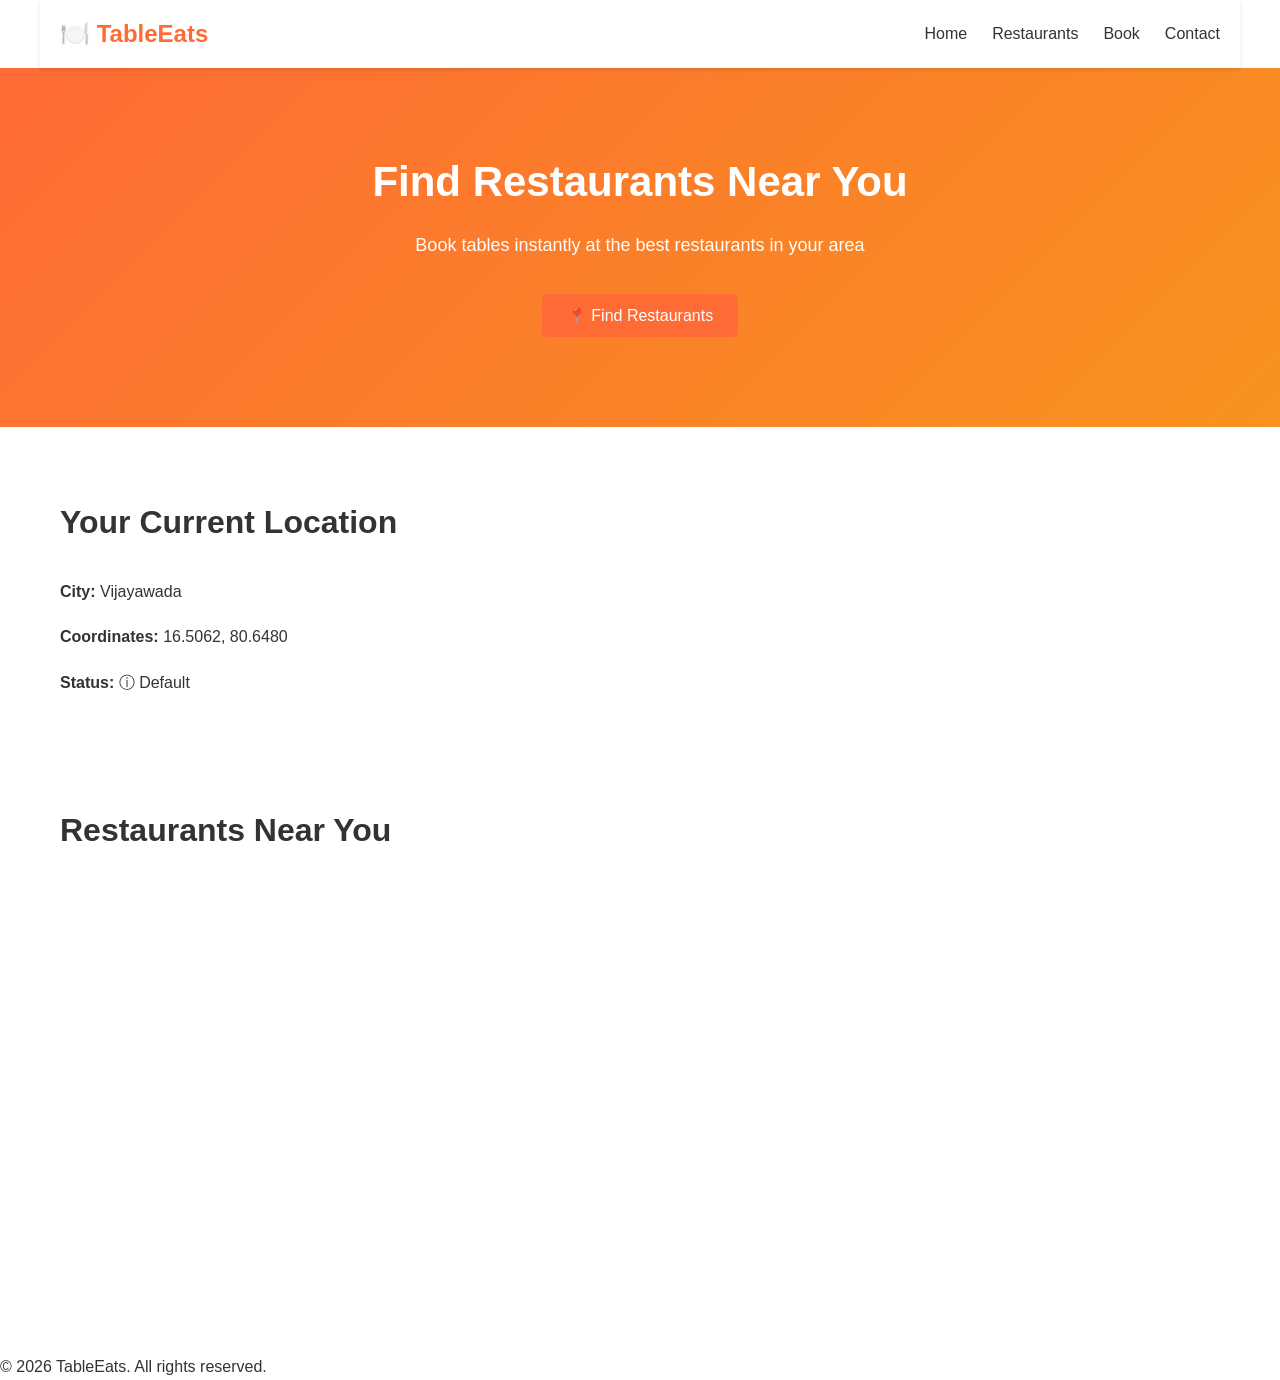
==== index.html @ 89d9191c "Initial commit: TableEats restaurant reservation website" ====
<!DOCTYPE html>
<html lang="en">
<head>
    <meta charset="UTF-8">
    <meta name="viewport" content="width=device-width, initial-scale=1.0">
    <title>TableEats - Restaurant Reservation</title>
    <link rel="stylesheet" href="style.css">
</head>
<body>
    <!-- Navigation Bar -->
    <nav class="navbar">
        <div class="logo">🍽️ TableEats</div>
        <ul class="nav-menu">
            <li><a href="index.html">Home</a></li>
            <li><a href="restaurants.html">Restaurants</a></li>
            <li><a href="reservation.html">Book</a></li>
            <li><a href="contact.html">Contact</a></li>
        </ul>
        <div class="hamburger">
            <span></span>
            <span></span>
            <span></span>
        </div>
    </nav>

    <!-- Hero Section -->
    <section class="hero">
        <h1>Find Restaurants Near You</h1>
        <p>Book tables instantly at the best restaurants in your area</p>
        <button class="btn" id="findRestaurantsBtn">📍 Find Restaurants</button>
    </section>

    <!-- Location Display Section -->
    <section class="location">
        <h2>Your Current Location</h2>
        <div id="locationLoader" style="display:none">
            <p>Detecting your location...</p>
        </div>
        <div id="locationInfo" style="display:none">
            <p><strong>City:</strong> <span id="locationCity">-</span></p>
            <p><strong>Coordinates:</strong> <span id="locationLat">-</span>, <span id="locationLng">-</span></p>
            <p><strong>Status:</strong> <span id="locationDetectionStatus">-</span></p>
        </div>
    </section>

    <!-- Map Section -->
    <section class="map">
        <h2>Restaurants Near You</h2>
        <iframe 
            id="restaurantMap" 
            width="100%" 
            height="400" 
            style="border:0" 
            loading="lazy"
            allowfullscreen="">
        </iframe>
    </section>

    <!-- Footer -->
    <footer>
        <p>&copy; 2026 TableEats. All rights reserved.</p>
    </footer>

    <!-- Scroll to Top Button -->
    <button class="scroll-top" id="scrollToTopBtn">↑ Top</button>

    <script src="script.js"></script>
</body>
</html>
---- style.css ----
:root {
    --primary: #ff6b35;
    --white: #ffffff;
    --light: #f5f5f5;
    --dark: #333;
    --gray: #666;
    --border: #e0e0e0;
}

* {
    margin: 0;
    padding: 0;
    box-sizing: border-box;
}

html {
    scroll-behavior: smooth;
}

body {
    font-family: 'Segoe UI', sans-serif;
    line-height: 1.6;
    color: var(--dark);
    background: var(--white);
}

.navbar {
    background: var(--white);
    box-shadow: 0 2px 4px rgba(0,0,0,0.1);
    position: sticky;
    top: 0;
    z-index: 100;
}

.navbar .logo {
    font-size: 24px;
    font-weight: bold;
    color: var(--primary);
}

.navbar {
    display: flex;
    justify-content: space-between;
    align-items: center;
    padding: 15px 20px;
    max-width: 1200px;
    margin: 0 auto;
    width: 100%;
}

.nav-menu {
    display: flex;
    list-style: none;
    gap: 25px;
}

.nav-menu a {
    color: var(--dark);
    text-decoration: none;
    font-weight: 500;
}

.nav-menu a:hover {
    color: var(--primary);
}

.hamburger {
    display: none;
    flex-direction: column;
    gap: 5px;
    cursor: pointer;
}

.hamburger span {
    width: 25px;
    height: 3px;
    background: var(--dark);
}

.hero {
    background: linear-gradient(135deg, #ff6b35 0%, #f7931e 100%);
    color: var(--white);
    padding: 80px 20px;
    text-align: center;
}

.hero h1 {
    font-size: 42px;
    margin-bottom: 15px;
}

.hero p {
    font-size: 18px;
    margin-bottom: 25px;
}

.btn {
    background: var(--primary);
    color: var(--white);
    border: none;
    padding: 12px 25px;
    border-radius: 5px;
    font-size: 16px;
    cursor: pointer;
    margin: 10px;
}

.btn:hover {
    opacity: 0.9;
}

.location, .map, .restaurants, .contact, .search, .booking-form, .contact-form {
    max-width: 1200px;
    margin: 40px auto;
    padding: 0 20px;
}

.location h2, .map h2, .restaurants section h1, .contact h1, .page-header h1 {
    margin-bottom: 20px;
    font-size: 32px;
}

.location, .map, .restaurants {
    padding: 30px 20px;
}

#locationLoader p, #locationInfo p {
    padding: 10px 0;
}

.search {
    display: flex;
    gap: 15px;
    margin: 20px 0;
}

.search input, .search select {
    padding: 10px;
    border: 1px solid var(--border);
    border-radius: 5px;
    font-size: 14px;
}

.search input {
    flex: 1;
}

.grid {
    display: grid;
    grid-template-columns: repeat(auto-fill, minmax(250px, 1fr));
    gap: 20px;
    margin: 20px 0;
}

.restaurant-card {
    background: var(--light);
    border-radius: 8px;
    overflow: hidden;
    box-shadow: 0 2px 4px rgba(0,0,0,0.1);
    cursor: pointer;
}

.restaurant-card:hover {
    transform: translateY(-5px);
}

.restaurant-card img {
    width: 100%;
    height: 150px;
    object-fit: cover;
}

.restaurant-card .info {
    padding: 15px;
}

.restaurant-card h3 {
    margin-bottom: 8px;
    color: var(--primary);
}

.restaurant-card p {
    font-size: 14px;
    color: var(--gray);
    margin: 5px 0;
}

.restaurant-card .btn {
    width: 100%;
    margin: 10px 0;
    padding: 10px;
}

.page-header {
    background: linear-gradient(135deg, #ff6b35 0%, #f7931e 100%);
    color: var(--white);
    padding: 40px 20px;
    text-align: center;
}

.page-header h1 {
    color: var(--white);
}

.booking-form, .contact-form {
    background: var(--light);
    padding: 30px;
    border-radius: 8px;
    max-width: 600px;
}

.booking-form form, .contact-form {
    display: flex;
    flex-direction: column;
    gap: 15px;
}

.booking-form input, .booking-form select, .booking-form textarea,
.contact-form input, .contact-form textarea {
    padding: 12px;
    border: 1px solid var(--border);
    border-radius: 5px;
    font-family: inherit;
}

.contact {
    display: flex;
    gap: 40px;
    alignment: center;
}

.contact-info {
    flex: 1;
}

.contact-info h3 {
    margin-bottom: 20px;
    color: var(--primary);
}

.contact-info p {
    margin: 15px 0;
}

.modal {
    display: none;
    position: fixed;
    top: 0;
    left: 0;
    width: 100%;
    height: 100%;
    background: rgba(0,0,0,0.5);
    align-items: center;
    justify-content: center;
    z-index: 1000;
}

.modal-box {
    background: var(--white);
    padding: 40px;
    border-radius: 8px;
    text-align: center;
    max-width: 500px;
}

.modal-box h2 {
    color: #27ae60;
    margin-bottom: 15px;
}

.footer {
    background: #1a1a1a;
    color: var(--white);
    text-align: center;
    padding: 30px;
    margin-top: 40px;
}

.scroll-top {
    position: fixed;
    bottom: 30px;
    right: 30px;
    background: var(--primary);
    color: var(--white);
    border: none;
    width: 40px;
    height: 40px;
    border-radius: 50%;
    cursor: pointer;
    display: none;
    z-index: 99;
}

.scroll-top:hover {
    opacity: 0.9;
}

.scroll-top.show {
    display: block;
}

.no-results {
    text-align: center;
    padding: 40px;
    color: var(--gray);
}

@media (max-width: 768px) {
    .navbar {
        flex-direction: column;
        gap: 15px;
    }

    .nav-menu {
        flex-direction: column;
        gap: 10px;
        width: 100%;
    }

    .hamburger {
        display: flex;
    }

    .nav-menu {
        display: none;
    }

    .nav-menu.active {
        display: flex;
    }

    .hero h1 {
        font-size: 28px;
    }

    .grid {
        grid-template-columns: 1fr;
    }

    .contact {
        flex-direction: column;
    }

    .page-header h1 {
        font-size: 24px;
    }
}
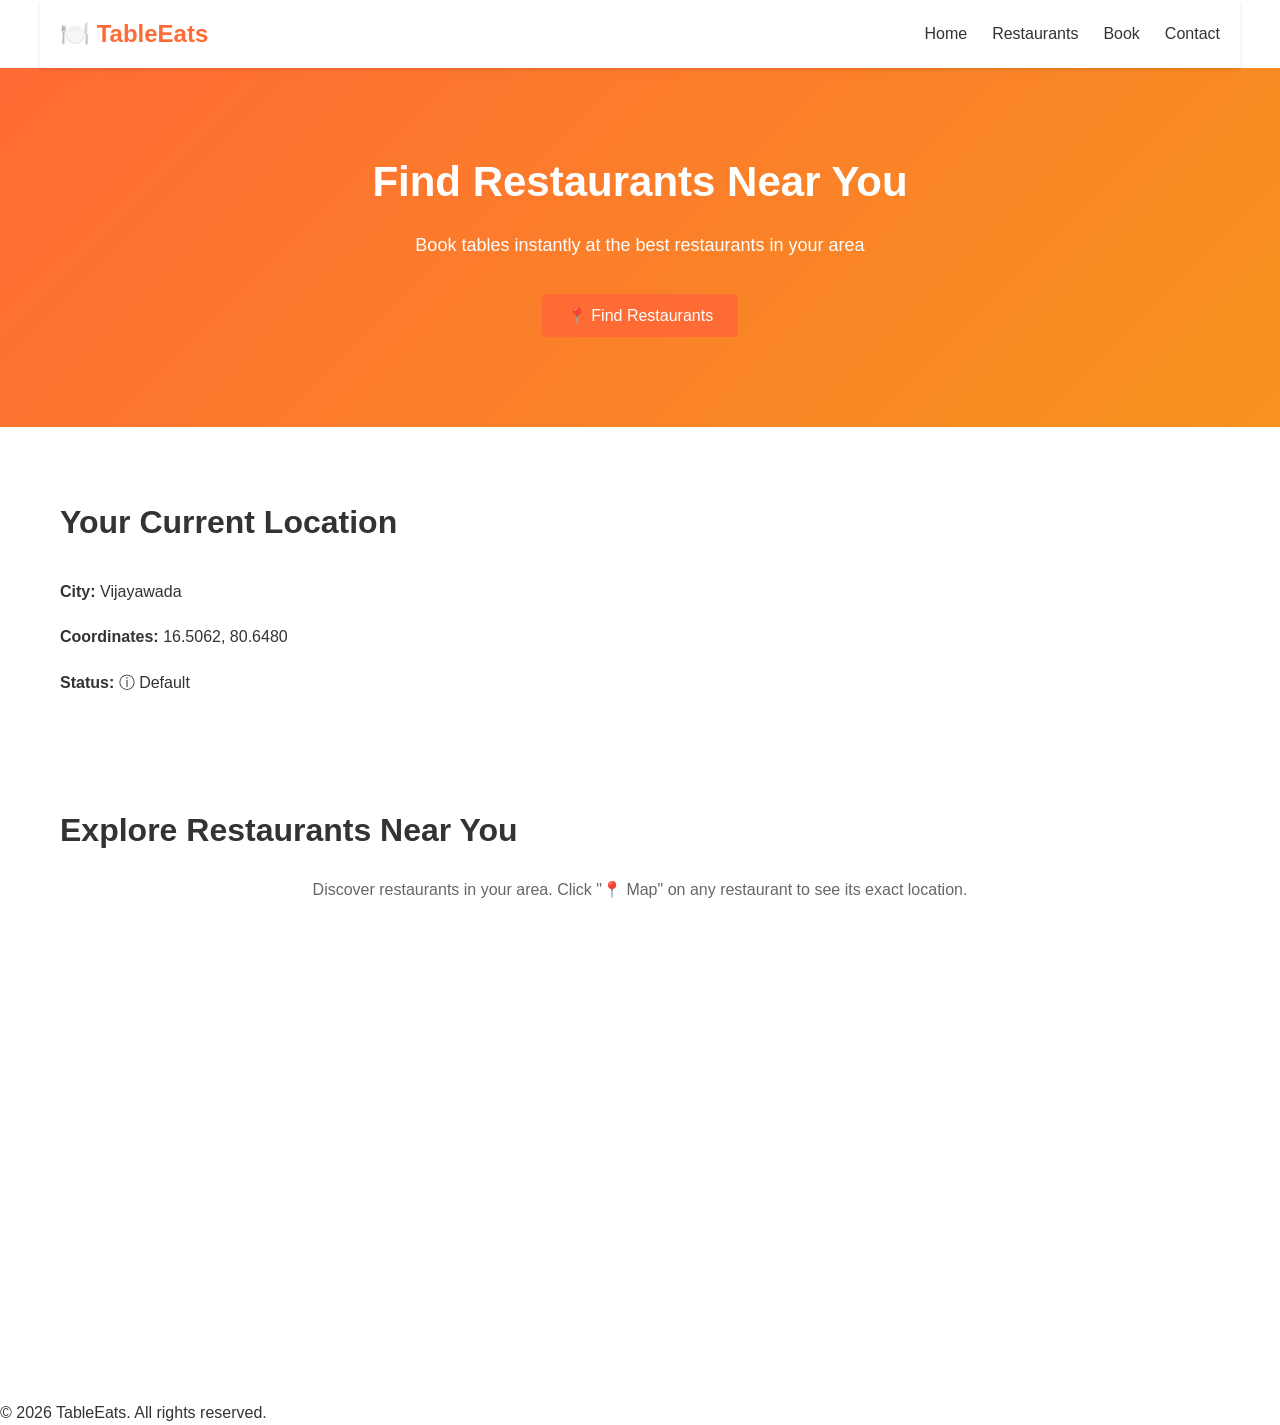
==== commit 51411b71: "Update index.html" ====
--- a/index.html
+++ b/index.html
@@ -7,7 +7,6 @@
     <link rel="stylesheet" href="style.css">
 </head>
 <body>
-    <!-- Navigation Bar -->
     <nav class="navbar">
         <div class="logo">🍽️ TableEats</div>
         <ul class="nav-menu">
@@ -22,15 +21,15 @@
             <span></span>
         </div>
     </nav>
-
-    <!-- Hero Section -->
     <section class="hero">
-        <h1>Find Restaurants Near You</h1>
-        <p>Book tables instantly at the best restaurants in your area</p>
-        <button class="btn" id="findRestaurantsBtn">📍 Find Restaurants</button>
+        <div class="hero-content">
+            <h1>Find Restaurants Near You</h1>
+            <p>Book tables instantly at the best restaurants in your area</p>
+            <button class="btn" id="findRestaurantsBtn">
+                📍 Find Restaurants
+            </button>
+        </div>
     </section>
-
-    <!-- Location Display Section -->
     <section class="location">
         <h2>Your Current Location</h2>
         <div id="locationLoader" style="display:none">
@@ -42,26 +41,24 @@
             <p><strong>Status:</strong> <span id="locationDetectionStatus">-</span></p>
         </div>
     </section>
-
-    <!-- Map Section -->
     <section class="map">
-        <h2>Restaurants Near You</h2>
+        <h2>Explore Restaurants Near You</h2>
+        <p style="text-align: center; margin-bottom: 20px; color: var(--gray);">
+            Discover restaurants in your area. Click "📍 Map" on any restaurant to see its exact location.
+        </p>
         <iframe 
             id="restaurantMap" 
             width="100%" 
             height="400" 
             style="border:0" 
             loading="lazy"
-            allowfullscreen="">
+            allowfullscreen=""
+            referrerpolicy="no-referrer-when-downgrade">
         </iframe>
     </section>
-
-    <!-- Footer -->
     <footer>
         <p>&copy; 2026 TableEats. All rights reserved.</p>
     </footer>
-
-    <!-- Scroll to Top Button -->
     <button class="scroll-top" id="scrollToTopBtn">↑ Top</button>
 
     <script src="script.js"></script>
